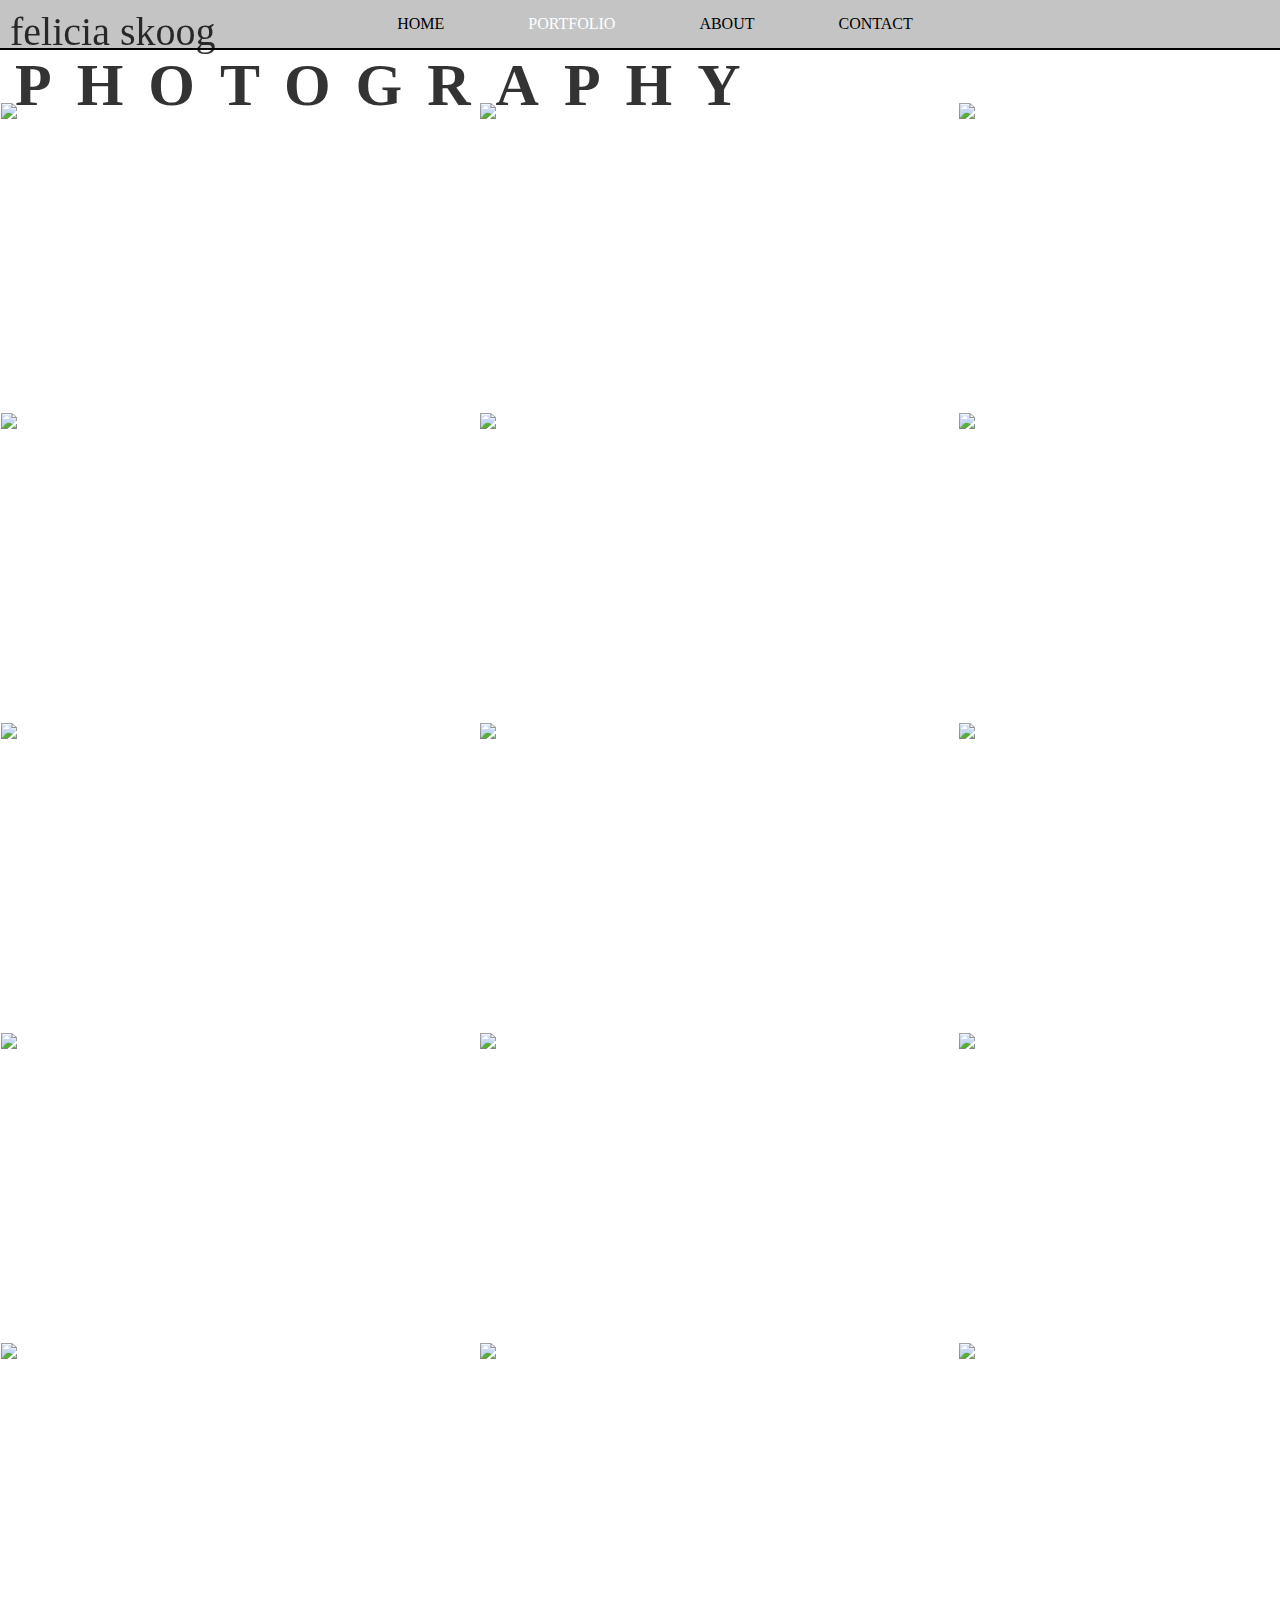
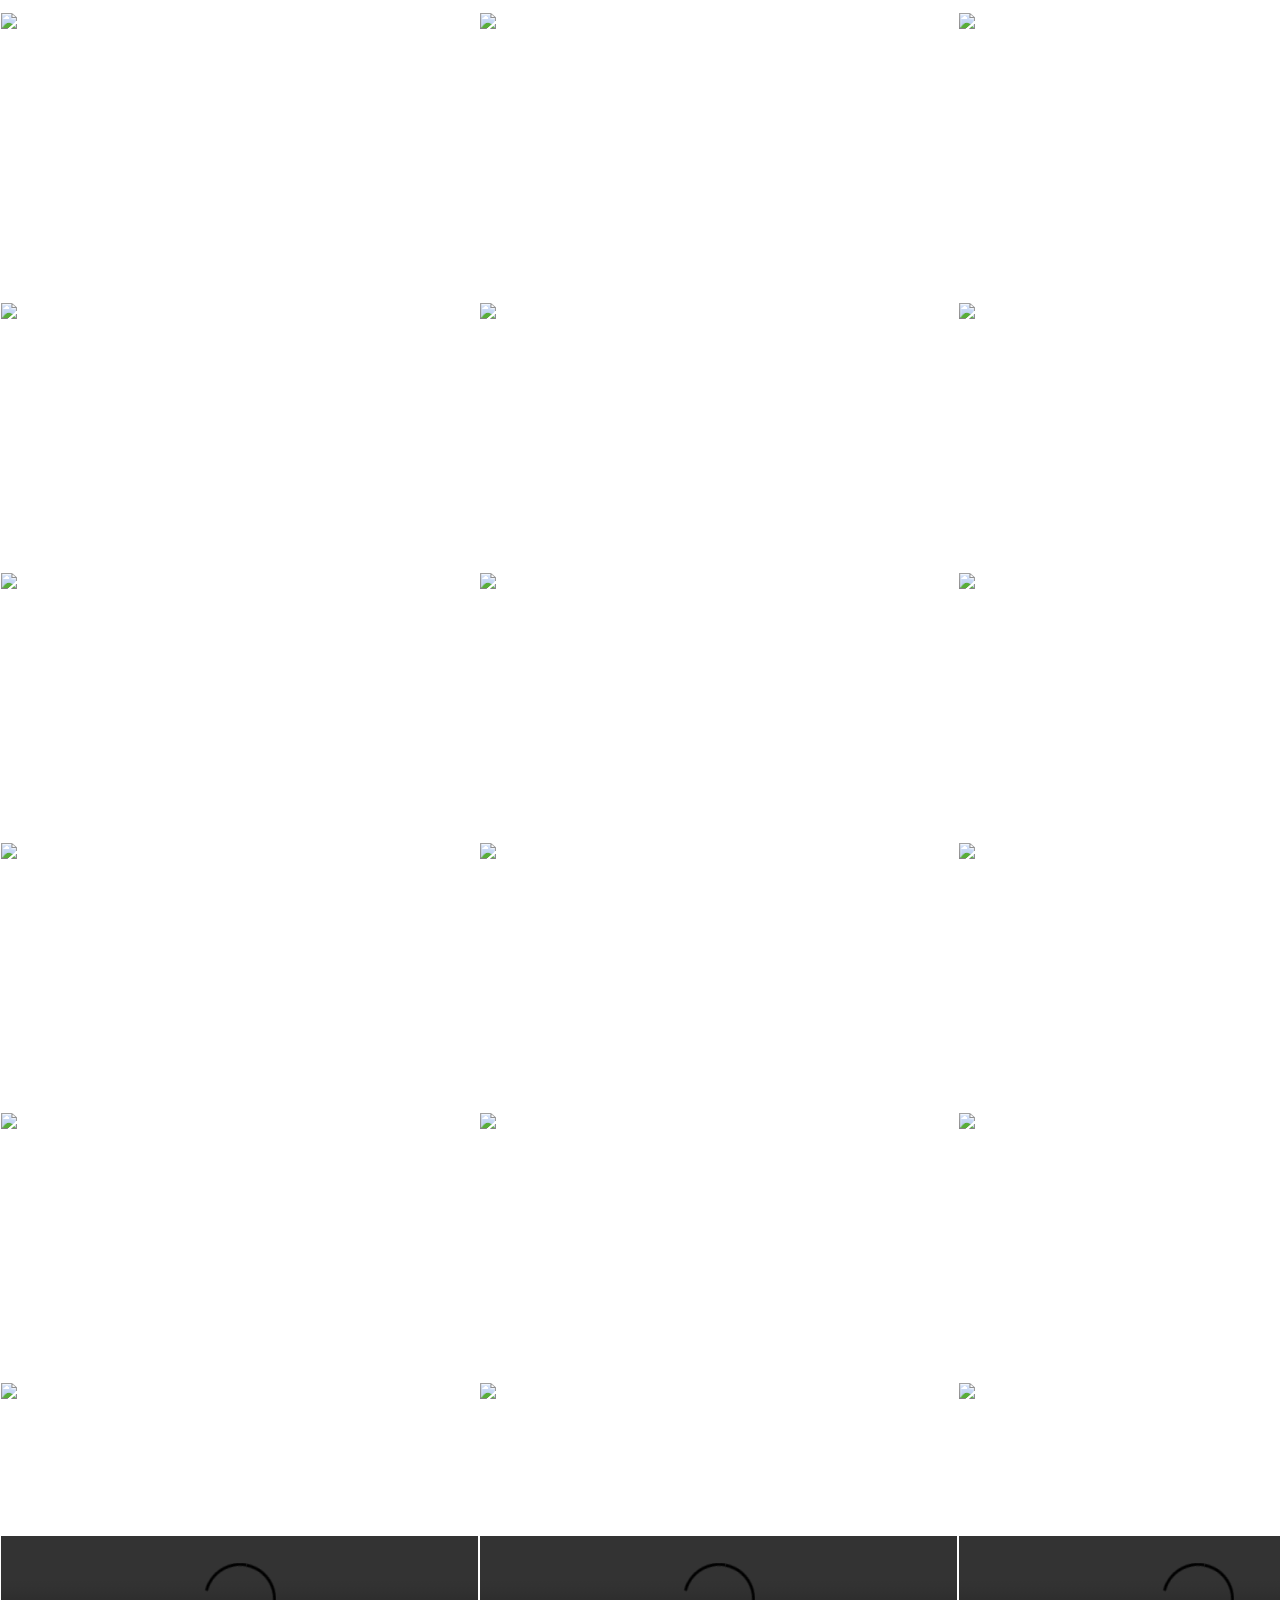
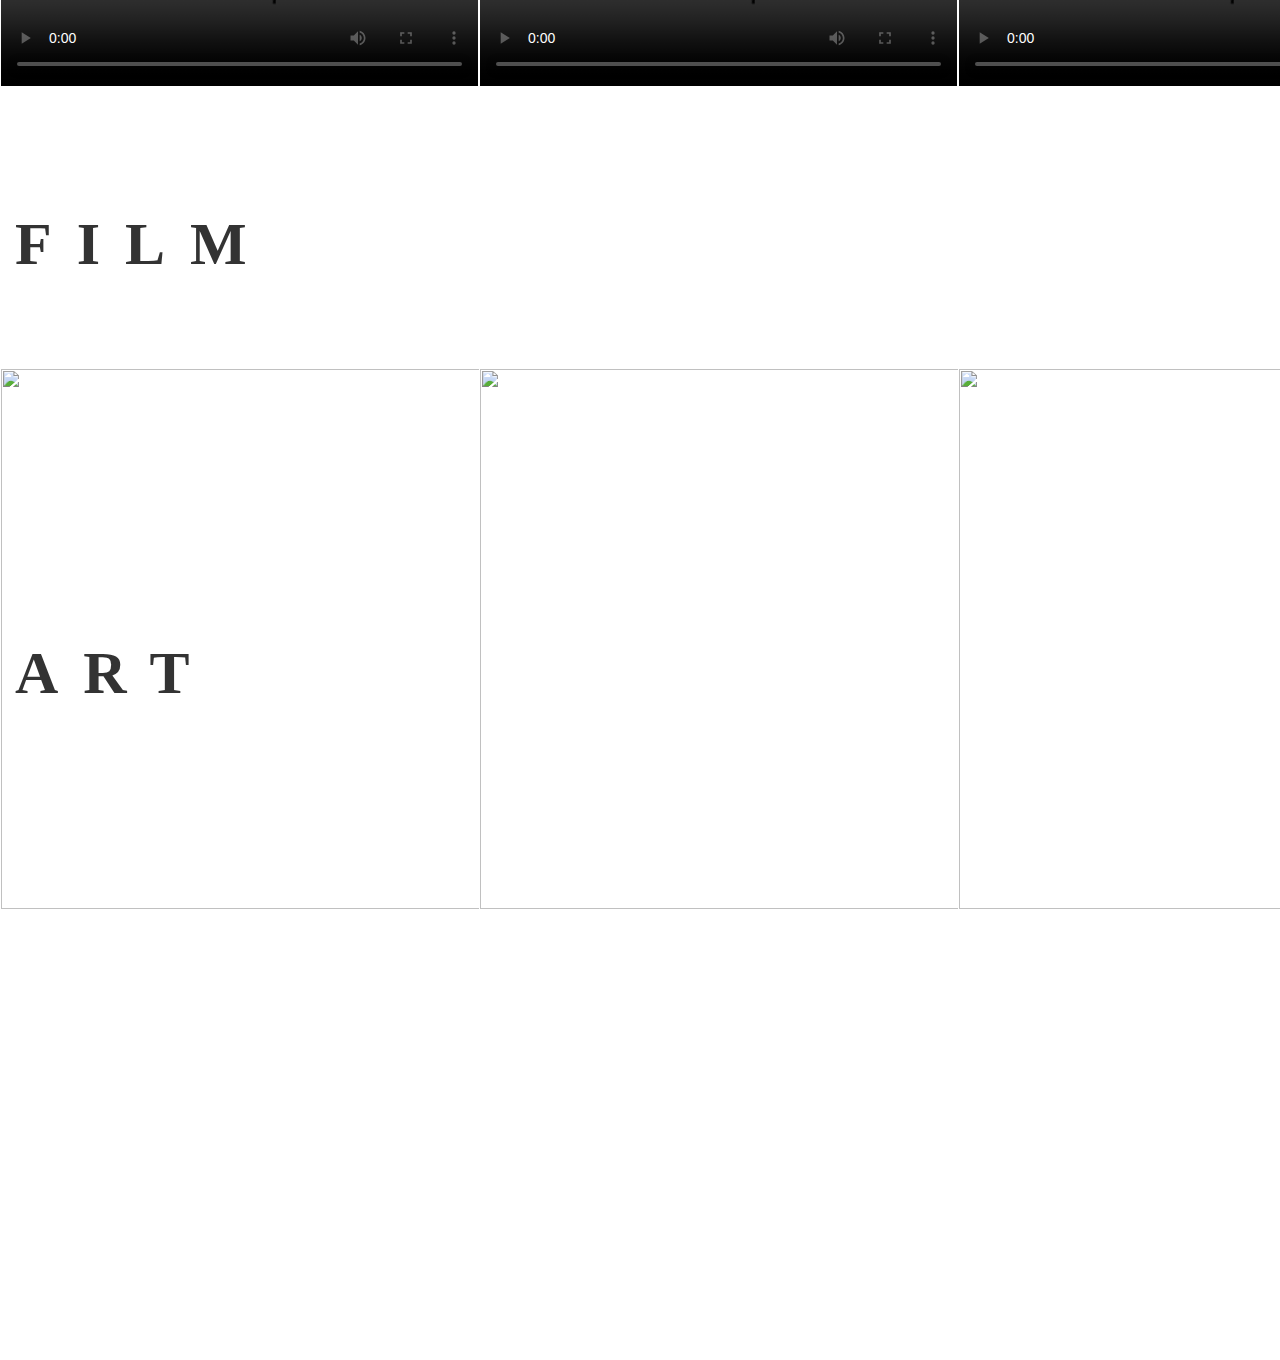
==== portfolio.html @ 48a436c0 "hund" ====
<!DOCTYPE html>
<html lang="en">
<head>
    <meta charset="UTF-8">
    <meta name="viewport" content="width=device-width, initial-scale=1.0">
    <title>feliciaxskoog</title>
    <link href="./style.css" type="text/css" rel="stylesheet">
</head>

<body>
    <div id="wrapper" class="portfolio">
        <header> 
            <ul>
                <li><a href="index.html">HOME</a></li>
                <li><a href="portfolio.html" class="aselected" >PORTFOLIO</a></li>
                <li><a href="about.html" >ABOUT</a></li>
                <li><a href="contact.html" >CONTACT</a></li>
            </ul>
        </header> 
        
        <a href="index.html"> <h1 class="namn2">felicia skoog</h1> </a>

        <div class="headlines2">
            <h1>PHOTOGRAPHY</h1>
            <h1 class="film">FILM</h1>
            <h1 class="art">ART</h1>
        </div>

        <div class="images"> 
            <img class="image" src="img/3.jpg">
            <img class="image" src="img/IMG_1326.jpg">
            <img class="image" src="img/4.jpg">
            <img class="image" src="img/IMG_1595.jpg">
            <img class="image" src="img/IMG_1597.jpg">
            <img class="image" src="img/IMG_1594.jpg">
            <img class="image" src="img/IMG_1599.jpg">
            <img class="image" src="img/IMG_3396.jpg">
            <img class="image" src="img/IMG_3456.jpg">
            <img class="image" src="img/IMG_1560.jpg">
            <img class="image" src="img/P1040513.jpg">
            <img class="image" src="img/IMG_3454.jpg">
            <img class="image" src="img/P1050244.jpg">
            <img class="image" src="img/P1070807.jpg">
            <img class="image" src="img/P1050250.jpg">
            <img class="image" src="img/P1050582.jpg">
            <img class="image" src="img/P1050568.jpg">
            <img class="image" src="img/P1050579.jpg">
            <img class="image" src="img/P1050555.jpg">
            <img class="image" src="img/P1070782.jpg">
            <img class="image" src="img/P1050213.jpg">
            <img class="image" src="img/P1070837.jpg">
            <img class="image" src="img/P1080051-2.jpg">
            <img class="image" src="img/P1070810.jpg">
            <img class="image" src="img/P1070832.jpg">
            <img class="image" src="img/P1070835.jpg">
            <img class="image" src="img/P1070833.jpg">
            <img class="image" src="img/P1070814.jpg">
            <img class="image" src="img/P1070834.jpg">
            <img class="image" src="img/P1070813.jpg">
            <img class="image" src="img/1060393.jpg">
            <img class="image" src="img/1060497.jpg">
            <img class="image" src="img/1060469.jpg">
        </div>

        <div class="filmgrid">
            <video width="100%" height="100%" controls class="vid"> 
                <source src="vids/Comp 1_1.mp4" type="video/mp4"> 
            </video>

            <video width="100%" height="100%" controls class="vid"> 
                <source src="vids/Intro.mp4" type="video/mp4"> 
            </video>

            <video width="100%" height="100%" controls class="vid"> 
                <source src="vids/P1070842.mp4" type="video/mp4"> 
            </video>
        </div>

        <div class="artgrid">
            <img class="image2" src="img/IMG_20200402_220356_236.jpg">
            <img class="image2" src="img/IMG_20181216_142718_493.jpg">
            <img class="image2" src="img/IMG_20170801_175751.jpg">
        </div>


    </div>
    



</body>
---- style.css ----
.namn {
    text-align: center;
    color: #000000;
    font-size: 170px;
    font-family: "boys dont cry";
    left: 0;
    line-height: 200px;
    margin-top: -100px;
    position: absolute;
    text-align: center;
    top: 50%;
    width: 100%;
    letter-spacing: 5px;
    font-weight: 100;
    z-index: 1;
    mix-blend-mode: luminosity;
    opacity: 70%;
}

.namn2 {
  z-index: 110;
  color: #000000;
  position: fixed;
  left: 10px;
  top: 8px;
  font-family: "boys dont cry";
  font-size: 40px;
  font-weight: 100;
  mix-blend-mode: luminosity;
  opacity: 80%;
}

#wrapper {
    height: 100%;
    width: 100%;
    font-family: roboto;
    background-color: rgb(255, 255, 255);
}

.portfolio {
  background-color: rgb(255, 255, 255);
}

header {
    padding: 15px;
    display: flex;
    justify-content: center;
    align-items: center;
    word-spacing: 5em;
    border-bottom: solid #000000 2px;
    position: fixed;
    z-index: 100;
    width: 100%;
    background-color: rgb(196, 196, 196);
}

.headerp {
  background-color: transparent;
  border-bottom: 0px;
}

  li {
    display: inline-block;
  }

  a {
  text-decoration: solid;
  color: rgb(0, 0, 0);
  }

  .aselected {
  color: rgb(255, 255, 255);
  }

.bgc {
  background-image: url("img/bakgrund.jpg");
  height: 720px;
  background-repeat: no-repeat;
  background-size: cover;
  position: relative;
  top: 50px;
  z-index: -0,5;
  opacity: 80%;
  }

  .bgh {
    background-image: url("img/P1050555.jpg");
    height: 768px;
    background-repeat: no-repeat;
    background-size: cover;
    z-index: -0,5;
    }

  .headlines {
    display:flex;
    justify-content: left;
    font-family: roboto;
    font-size: 30px;
    position: relative;
    top: 80px;
    left: 50px;
    opacity: 80%;
  }

  .text {
    position: relative;
    top: 90px;
    left: 50px;
    width: 800px;
    height: auto;
    opacity: 80%;
  }

  h3 {
    font-weight: normal;
    font-family: Helvetica Neue;
    font-size: 22px;
  }

  .headlines2 {
    font-family: roboto;
    font-size: 30px;
    position: relative;
    top: 51px;
    letter-spacing: 25px;
    left: 15px;
    color: rgb(0, 0, 0);
    z-index: 10;
    opacity: 80%;
  }

  .images {
    position: relative;
    top: 80px;
    z-index: 1;
    display: grid;
    grid-template-columns: 479px 479px 479px;
    grid-template-rows: 310px 310px 310px 310px 270px 290px 270px 270px 270px 270px;
  }
  
  .image {
    position: relative;
    width: 479px;
    height: auto;
    top: -185px;
    border: 1px white solid;
  }

  .film {
    position: relative;
    top: 3290px;
    z-index: 10;
    color: rgb(0, 0, 0);
  }

  .filmgrid {
    position: relative;
    display: grid;
    grid-template-columns: 479px 479px 479px;
    grid-template-rows: 300px;
    height: 913px;
    top: -160px;
    z-index: 0;
  }

  .vid {
    position: relative;
    top: 190px;
    height: auto;
    width: 477px;
    border: 1px white solid;
  }

  .art {
    position: relative;
    top: 3650px;
    z-index: 10;
    color: rgb(0, 0, 0);
  }

  .artgrid {
    position: relative;
    top: -350px;
    display: grid;
    grid-template-columns: 479px 479px 479px;
  }

  .image2 {
  position: relative;
  top: -100px;
  height: 540px;
  width: auto;
  border: 1px white solid;
  width: 479px;
  }

  .me {
    width: 450px;
    height: auto;
    position: absolute;
    top: 110px;
    left: 900px;
  }

.icons {
  position: absolute;
  width: 100%;
  height: 100%;
  display: flex;
  justify-content: space-around;
  align-items: center;
  z-index: 1;
}
  /* Style icons */
.fa {
  font-size: 300px!important;
  text-align: center;
  width: 300px;
  text-decoration: none;
}

/* hover effect */
.fa:hover {
  opacity: 0.7;
}

/* Facebook */
.fa-facebook {
  color: rgb(0, 0, 0);
}

/* Instagram */
.fa-instagram {
  color: #000000;
}

.bg {
  height: 30px;
  width: 100%;
}
* {
    margin: 0px;
    padding: 0px;
}
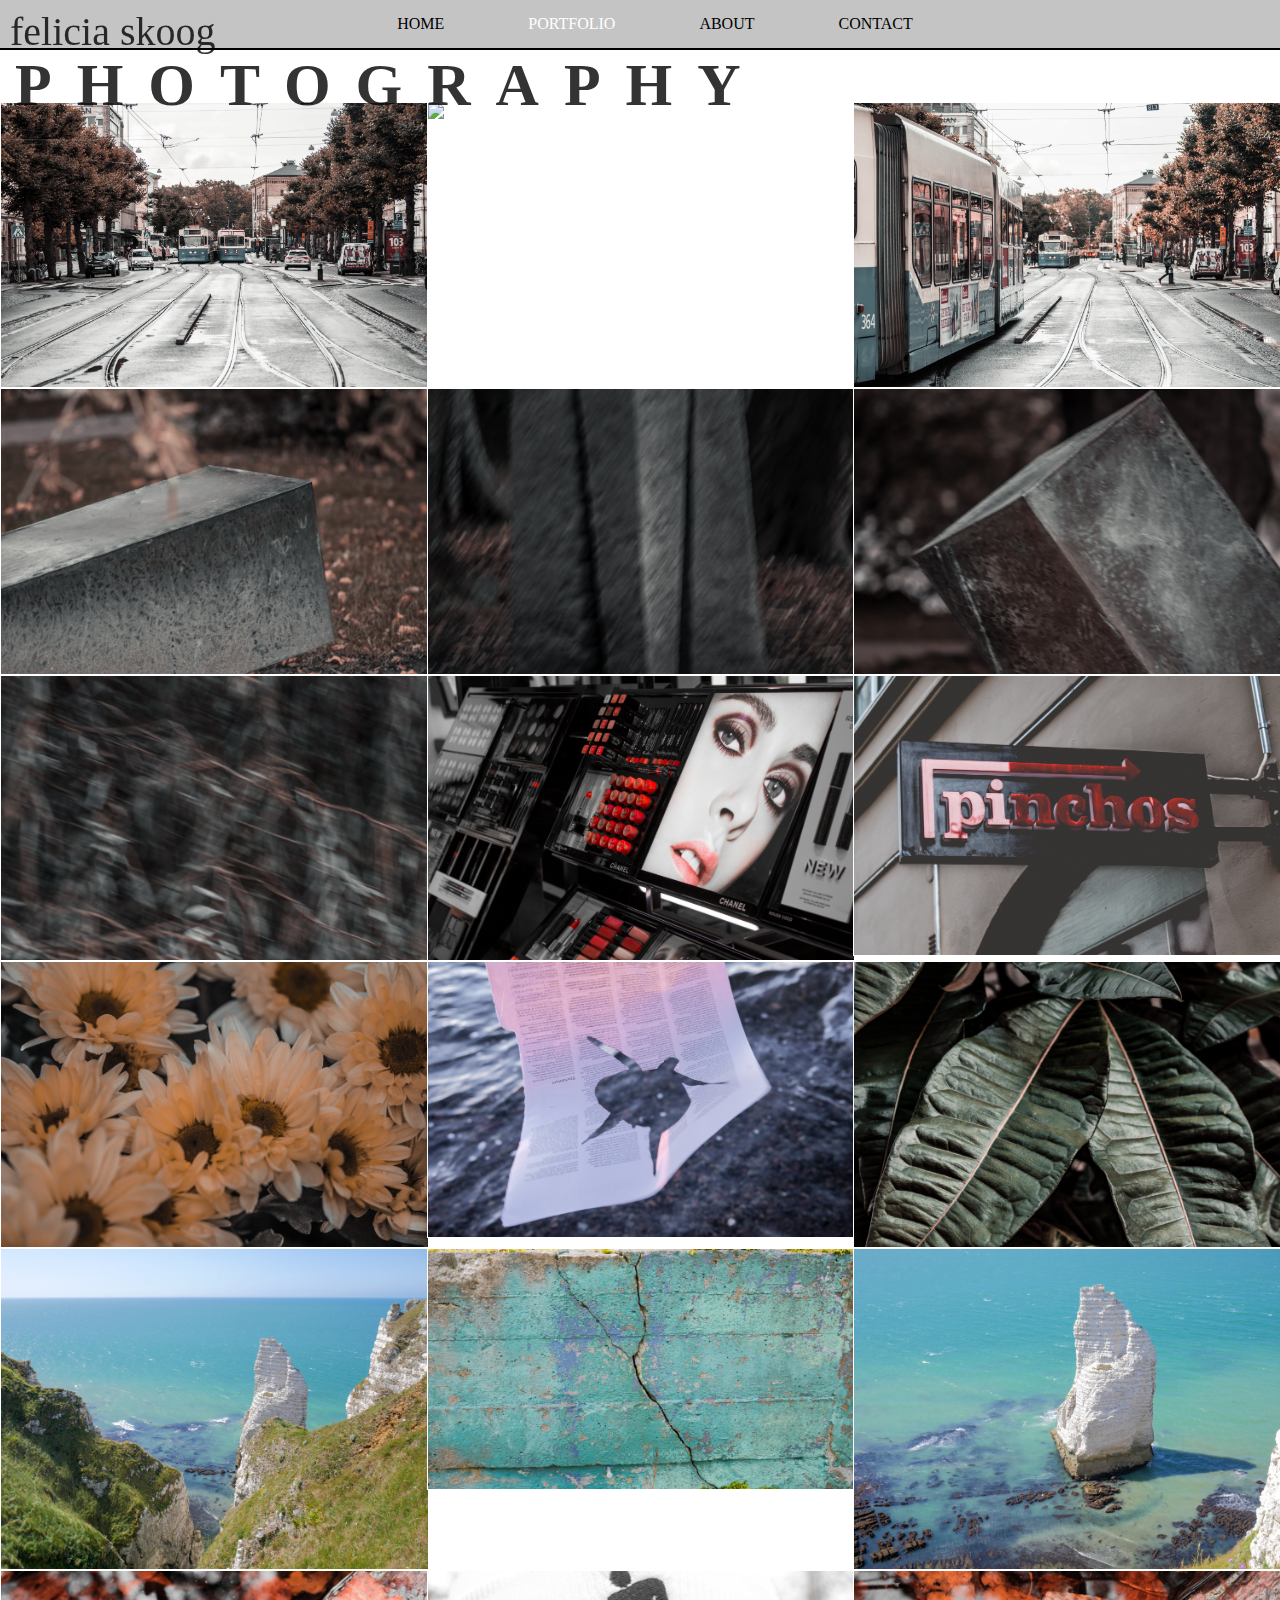
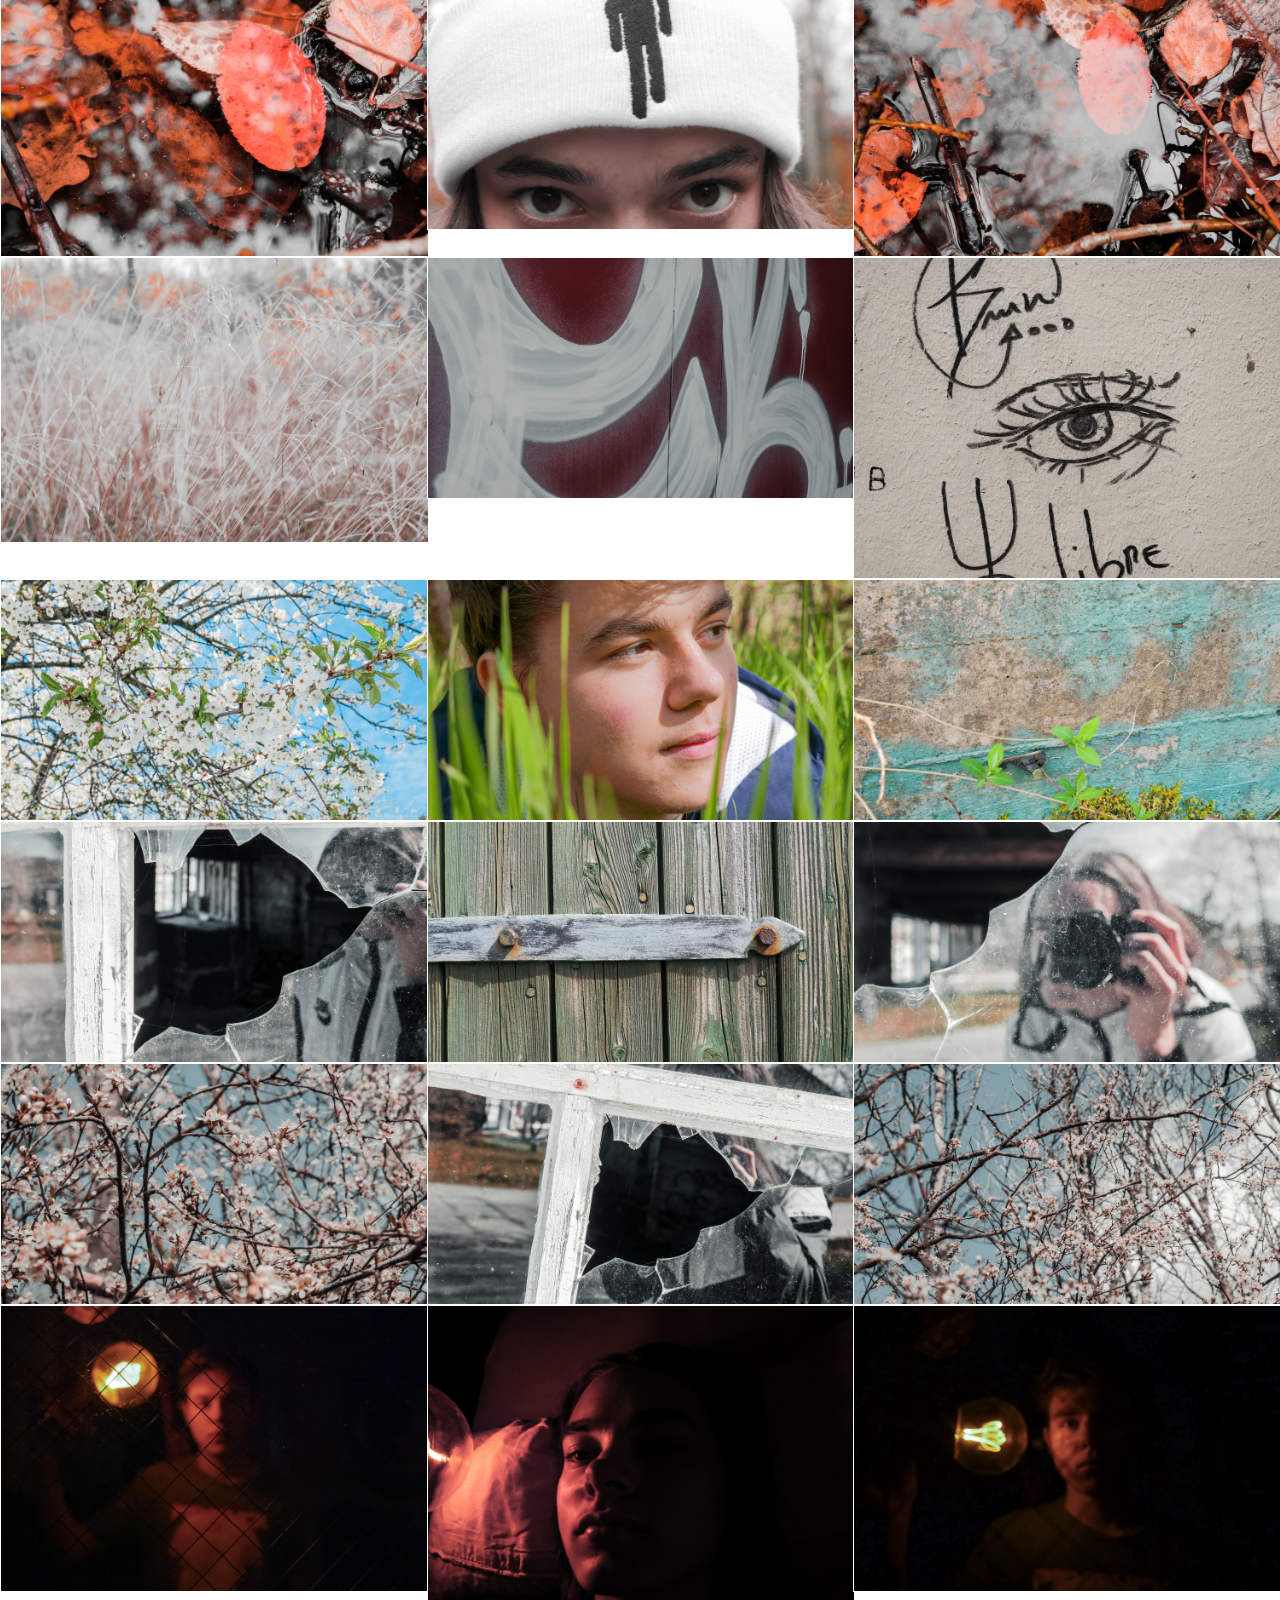
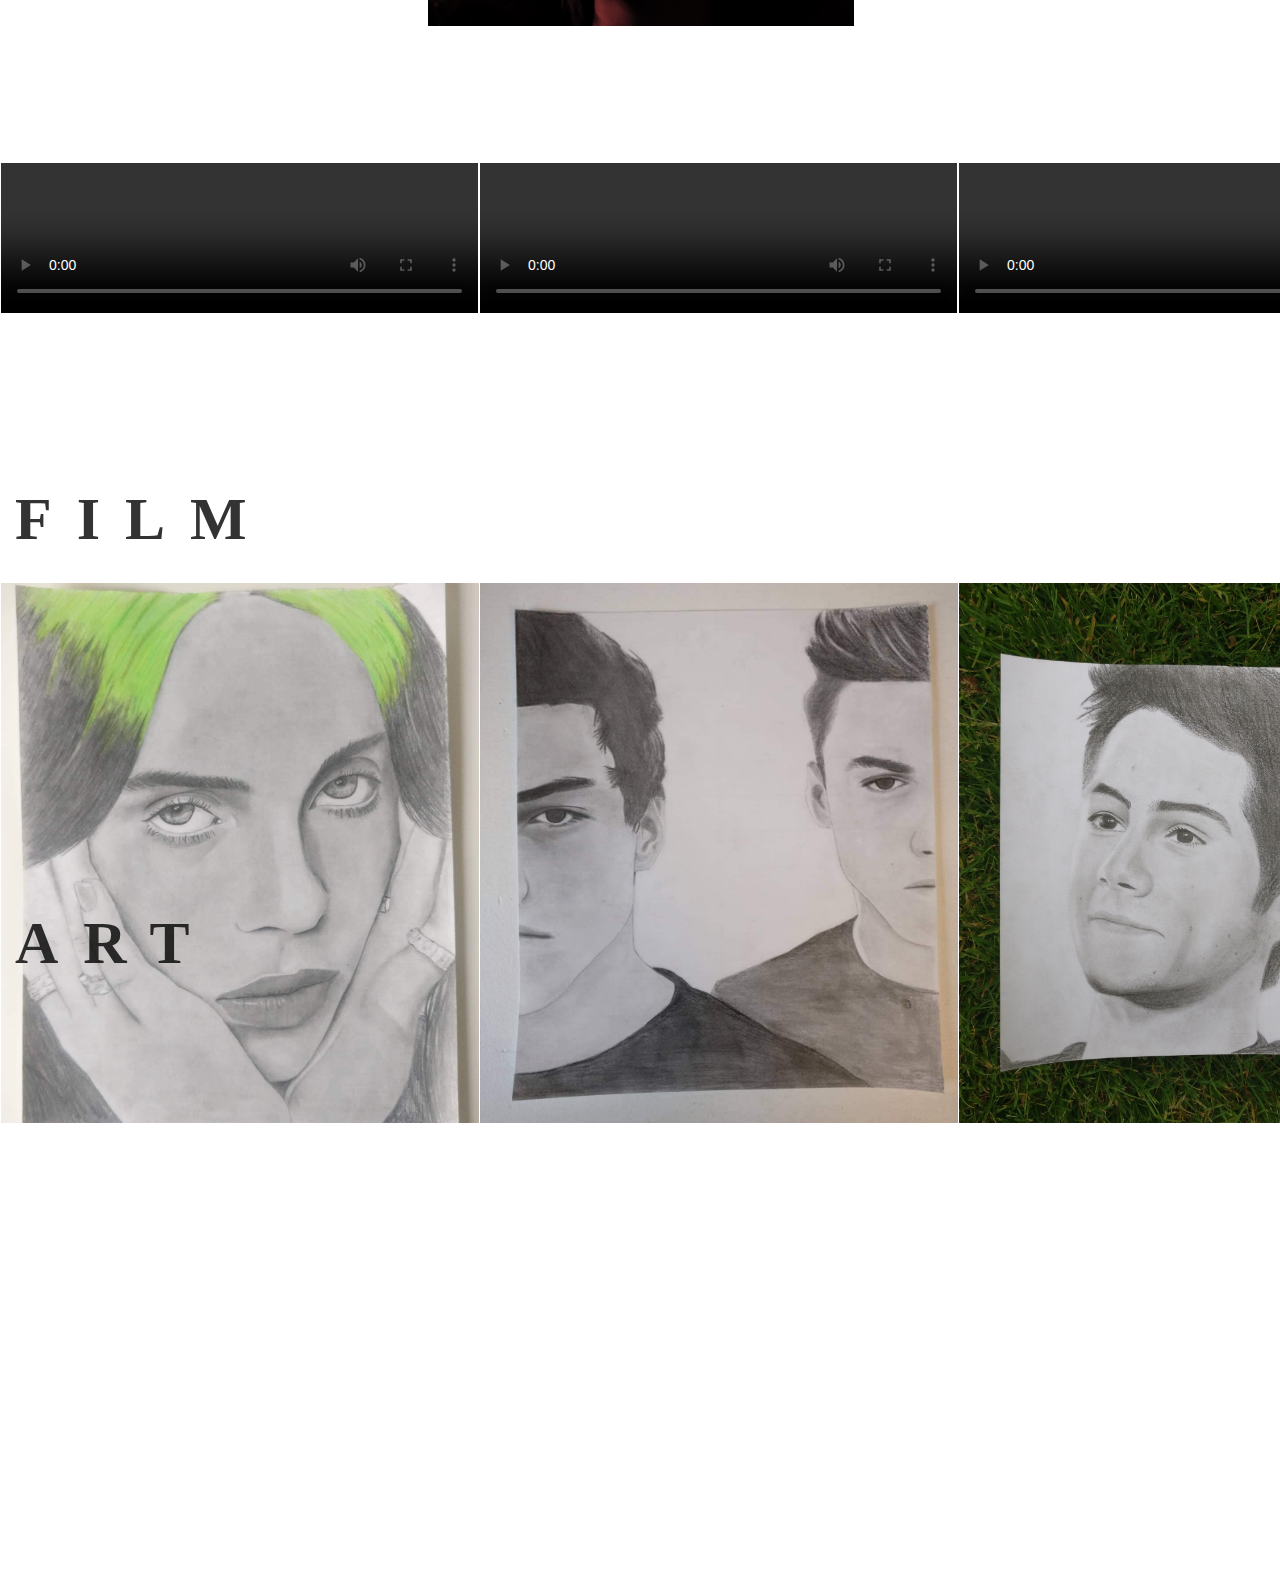
==== commit 860235a3: "ny" ====
--- a/portfolio.html
+++ b/portfolio.html
@@ -63,15 +63,15 @@
         </div>
 
         <div class="filmgrid">
-            <video width="100%" height="100%" controls class="vid"> 
+            <video controls class="vid"> 
                 <source src="vids/Comp 1_1.mp4" type="video/mp4"> 
             </video>
 
-            <video width="100%" height="100%" controls class="vid"> 
+            <video controls class="vid"> 
                 <source src="vids/Intro.mp4" type="video/mp4"> 
             </video>
 
-            <video width="100%" height="100%" controls class="vid"> 
+            <video controls class="vid"> 
                 <source src="vids/P1070842.mp4" type="video/mp4"> 
             </video>
         </div>
--- a/style.css
+++ b/style.css
@@ -17,6 +17,11 @@
     opacity: 70%;
 }
 
+@font-face {
+  font-family: "boys dont cry";
+  src: url("misc/BoysDontCry.otf");
+  }
+
 .namn2 {
   z-index: 110;
   color: #000000;
@@ -85,7 +90,7 @@
 
   .bgh {
     background-image: url("img/P1050555.jpg");
-    height: 768px;
+    height: 100vh;
     background-repeat: no-repeat;
     background-size: cover;
     z-index: -0,5;
@@ -134,13 +139,12 @@
     top: 80px;
     z-index: 1;
     display: grid;
-    grid-template-columns: 479px 479px 479px;
-    grid-template-rows: 310px 310px 310px 310px 270px 290px 270px 270px 270px 270px;
+    grid-template-columns: 1fr 1fr 1fr;
   }
   
   .image {
     position: relative;
-    width: 479px;
+    width: 100%;
     height: auto;
     top: -185px;
     border: 1px white solid;
@@ -148,7 +152,7 @@
 
   .film {
     position: relative;
-    top: 3290px;
+    top: 3565px;
     z-index: 10;
     color: rgb(0, 0, 0);
   }
@@ -156,9 +160,8 @@
   .filmgrid {
     position: relative;
     display: grid;
-    grid-template-columns: 479px 479px 479px;
-    grid-template-rows: 300px;
-    height: 913px;
+    grid-template-columns: 1fr 1fr 1fr;
+    height: 900px;
     top: -160px;
     z-index: 0;
   }
@@ -173,7 +176,7 @@
 
   .art {
     position: relative;
-    top: 3650px;
+    top: 3920px;
     z-index: 10;
     color: rgb(0, 0, 0);
   }
